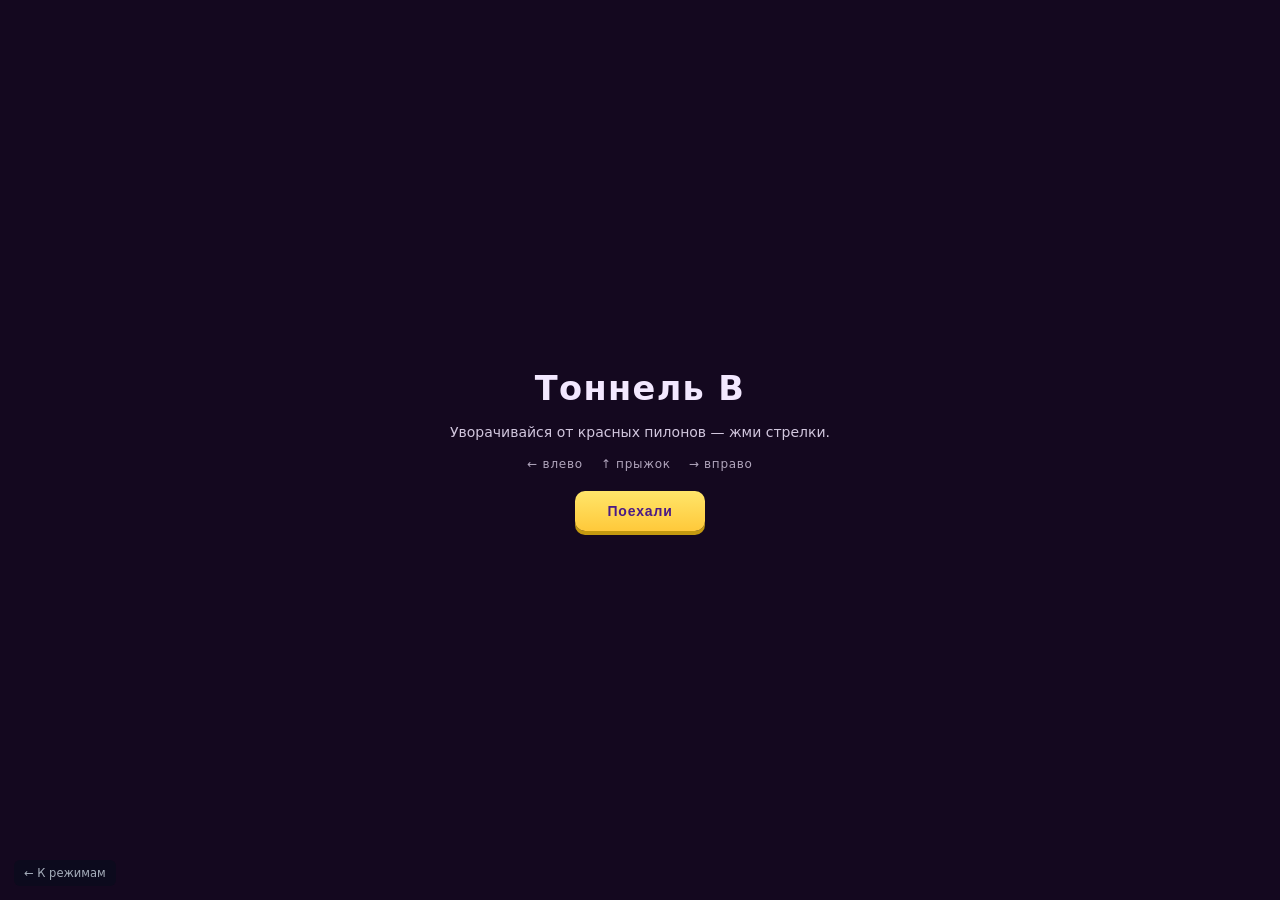
==== b/index.html @ cd14d4db "Два режима с общим неоновым скином Тоннель A и Тоннель B выглядят как одна игра, но проверяют разное" ====
<!DOCTYPE html>
<html lang="ru">
<head>
  <meta charset="UTF-8">
  <meta name="viewport" content="width=device-width, initial-scale=1.0, user-scalable=no">
  <title>Тоннель B</title>
  <link rel="stylesheet" href="style.css">
</head>
<body>
  <canvas id="game"></canvas>

  <div id="hud">
    <div class="hud-top">
      <div class="hud-cluster">
        <div class="hud-box hearts-box" id="lives-box">
          <span class="heart filled" data-i="0"></span>
          <span class="heart filled" data-i="1"></span>
          <span class="heart filled" data-i="2"></span>
        </div>
        <div class="hud-center hud-stats">
          <span class="hud-stat">ур : <b id="level-num">1</b><span id="level-mul" hidden></span></span>
          <span class="hud-stat hud-speed"><i class="hud-core-ico"></i><b id="speed">0.0</b> км/ч</span>
        </div>
      </div>
      <button id="pause-btn" type="button" class="pause-btn" aria-label="Пауза" hidden></button>
    </div>

    <div class="hud-bottom">
      <div class="controls-hint">
        <span>← ВЛЕВО</span>
        <span>↑ ПРЫЖОК</span>
        <span>→ ВПРАВО</span>
      </div>
      <div id="touch-controls">
        <button type="button" class="touch-btn touch-btn-left" data-input="left" aria-label="Влево"></button>
        <button type="button" class="touch-btn touch-btn-center" data-input="brace" aria-label="Прыжок"></button>
        <button type="button" class="touch-btn touch-btn-right" data-input="right" aria-label="Вправо"></button>
      </div>
    </div>

    <div id="brace-flash" hidden></div>
    <div id="status" hidden></div>
    <button id="restart-btn" type="button" hidden>Ещё раз</button>
    <button id="report-alt" type="button" class="ghost-btn" hidden></button>

    <button id="tutor-hide" type="button" class="ghost-btn" hidden>Скрыть подсказки</button>

    <div id="tutor" hidden>
      <div class="tutor-card">
        <div class="tutor-title" id="tutor-title"></div>
        <div class="tutor-body" id="tutor-body"></div>
        <div class="tutor-hint" id="tutor-hint">Нажми любую кнопку</div>
      </div>
    </div>

    <div id="pause-overlay" hidden>
      <div class="pause-panel">
        <div class="pause-title">ПАУЗА</div>
        <button id="resume-btn" type="button">Продолжить</button>
      </div>
    </div>

    <div id="rating-overlay" hidden>
      <div class="rating-panel">
        <div class="rating-title">Рейтинг</div>
        <div class="rating-you">
          <div id="rating-name"></div>
          <div id="rating-score"></div>
        </div>
        <ol class="rating-list" id="rating-list"></ol>
        <div class="rating-place" id="rating-place" hidden></div>
        <div class="rating-error" id="rating-error" hidden>Рейтинг недоступен</div>
        <button id="rating-restart" type="button">Начать заново</button>
      </div>
    </div>

    <div id="intro">
      <div class="intro-panel">
      <h1>Тоннель B</h1>
      <p class="intro-sub">Уворачивайся от красных пилонов — жми стрелки.</p>
      <p class="intro-keys"><span>← влево</span><span>↑ прыжок</span><span>→ вправо</span></p>
      <button id="start-btn" type="button">Поехали</button>
      <button id="tutor-again" type="button" class="ghost-btn" hidden>Пройти обучение снова</button>
      </div>
    </div>
  </div>

  <a class="back-link" href="../">← К режимам</a>
  <script type="module" src="src/main.js"></script>
</body>
</html>
---- b/style.css ----
* {
  box-sizing: border-box;
  margin: 0;
  padding: 0;
}

html,
body {
  width: 100%;
  height: 100%;
  /* Safari's toolbar collapses mid-scroll; dvh keeps the layout from jumping. */
  height: 100dvh;
  overflow: hidden;
  background: #14081f;
  font-family: "Segoe UI", system-ui, sans-serif;
  color: #f3e8ff;
  touch-action: none;
  user-select: none;
}

#game {
  display: block;
  width: 100%;
  height: 100%;
  cursor: crosshair;
}

#hud {
  pointer-events: none;
  position: fixed;
  inset: 0;
  z-index: 2;
}

.hud-top {
  display: flex;
  justify-content: center;
  align-items: flex-start;
  position: relative;
  padding: 16px 62px;
  gap: 12px;
}

.hud-cluster {
  display: flex;
  align-items: stretch;
  justify-content: center;
  gap: 8px;
  min-width: 0;
}

.hud-center {
  display: flex;
  flex-direction: column;
  align-items: flex-start;
  justify-content: center;
  gap: 2px;
  min-width: 120px;
}

.hud-stats {
  background: url("../assets/speed_back.png") center / 100% 100% no-repeat;
  color: #3b1a6e;
  border-radius: 0;
  padding: 10px 22px 10px 18px;
  gap: 2px;
  box-shadow: none;
  min-width: 148px;
}

.hud-stat {
  font-size: 12px;
  font-weight: 800;
  letter-spacing: 0.02em;
  font-style: italic;
}

.hud-stat b {
  font-variant-numeric: tabular-nums;
  font-style: italic;
}

.hud-speed {
  display: inline-flex;
  align-items: center;
  gap: 6px;
}

body.heat-hot .hud-speed {
  text-shadow: 0 0 10px rgba(255, 220, 120, 0.85);
}

body.heat-hot .hud-core-ico {
  box-shadow: 0 0 10px rgba(255, 200, 80, 0.95);
}

.hud-core-ico {
  width: 12px;
  height: 12px;
  background: linear-gradient(135deg, #ffe56a, #c44dff 70%, #5a1a90);
  box-shadow: 0 0 6px rgba(196, 77, 255, 0.7);
  transform: rotate(45deg);
  display: inline-block;
}

.hud-box {
  background: rgba(214, 186, 255, 0.9);
  border: none;
  border-radius: 14px;
  padding: 8px 14px;
  font-weight: 800;
  letter-spacing: 0.04em;
  color: #3b1a6e;
  text-shadow: none;
  backdrop-filter: blur(4px);
  font-size: 12px;
  min-width: 88px;
  text-align: center;
  box-shadow: 0 4px 16px rgba(40, 10, 70, 0.3);
}

.hearts-box {
  display: inline-flex;
  align-items: center;
  justify-content: center;
  gap: 6px;
  min-width: 92px;
  padding: 10px 14px;
  background: url("../assets/heart-back.png") center / 100% 100% no-repeat;
  border-radius: 0;
  box-shadow: none;
  backdrop-filter: none;
}

.heart {
  width: 18px;
  height: 15px;
  display: inline-block;
  background: url("../assets/empty-heart.svg") center / contain no-repeat;
}

.heart.filled {
  background-image: url("../assets/full-heart.png");
}

.heart.empty {
  background-image: url("../assets/empty-heart.svg");
}

.pause-btn {
  pointer-events: auto;
  position: absolute;
  right: 18px;
  top: 16px;
  width: 44px;
  height: 44px;
  border: none;
  padding: 0;
  background: url("../assets/pause-button.png") center / contain no-repeat;
  background-color: transparent;
  cursor: pointer;
  flex-shrink: 0;
  -webkit-tap-highlight-color: transparent;
}

.pause-btn[hidden] {
  display: none;
}

.pause-btn:active {
  transform: scale(0.96);
}

#pause-overlay {
  pointer-events: auto;
  position: absolute;
  inset: 0;
  z-index: 8;
  display: flex;
  align-items: center;
  justify-content: center;
  background: rgba(12, 4, 24, 0.62);
  backdrop-filter: blur(4px);
}

#pause-overlay[hidden] {
  display: none;
}

.pause-panel {
  min-width: 240px;
  padding: 22px 28px;
  border-radius: 14px;
  background: rgba(30, 12, 56, 0.94);
  border: 1px solid rgba(232, 180, 255, 0.28);
  text-align: center;
  box-shadow: 0 12px 40px rgba(0, 0, 0, 0.45);
}

.pause-title {
  font-size: 19px;
  font-weight: 800;
  letter-spacing: 0.12em;
  margin-bottom: 16px;
  color: #ffe56a;
}

#resume-btn {
  padding: 12px 28px;
  border: none;
  border-radius: 10px;
  background: linear-gradient(180deg, #ffe56a, #ffc93a);
  color: #4a1a86;
  font-size: 13px;
  font-weight: 800;
  letter-spacing: 0.06em;
  cursor: pointer;
  box-shadow: 0 4px 0 #c49a10;
}

#resume-btn:hover {
  background: linear-gradient(180deg, #fff08a, #ffd45a);
}

#rating-overlay {
  pointer-events: auto;
  position: absolute;
  inset: 0;
  z-index: 9;
  display: flex;
  align-items: center;
  justify-content: center;
  padding: 20px;
  background: rgba(12, 4, 24, 0.72);
  backdrop-filter: blur(4px);
}

#rating-overlay[hidden] {
  display: none;
}

.rating-panel {
  width: min(360px, 92vw);
  max-height: min(80vh, 560px);
  overflow-y: auto;
  -webkit-overflow-scrolling: touch;
  padding: 22px 22px 20px;
  border-radius: 14px;
  background: rgba(30, 12, 56, 0.96);
  border: 1px solid rgba(232, 180, 255, 0.28);
  text-align: center;
  box-shadow: 0 12px 40px rgba(0, 0, 0, 0.45);
}

.rating-title {
  font-size: 19px;
  font-weight: 800;
  letter-spacing: 0.12em;
  margin-bottom: 12px;
  color: #ffe56a;
  text-transform: uppercase;
}

.rating-you {
  margin-bottom: 14px;
}

#rating-name {
  font-size: 15px;
  font-weight: 700;
}

#rating-score {
  margin-top: 4px;
  font-size: 12px;
  opacity: 0.75;
}

.rating-list {
  list-style: none;
  display: flex;
  flex-direction: column;
  gap: 4px;
  margin: 0 0 12px;
  text-align: left;
}

.rating-list li {
  display: grid;
  grid-template-columns: 28px 1fr auto;
  gap: 8px;
  align-items: center;
  padding: 6px 10px;
  border-radius: 8px;
  background: rgba(255, 255, 255, 0.04);
  font-size: 13px;
}

.rating-list li.is-you {
  background: rgba(255, 229, 106, 0.16);
  border: 1px solid rgba(255, 229, 106, 0.4);
}

.rating-rank {
  font-weight: 800;
  opacity: 0.55;
}

.rating-score {
  font-weight: 800;
  color: #ffe56a;
}

.rating-place {
  font-size: 12px;
  margin-bottom: 12px;
  opacity: 0.8;
}

.rating-error {
  font-size: 12px;
  margin-bottom: 12px;
  color: rgba(255, 160, 160, 0.9);
}

#rating-restart {
  padding: 12px 28px;
  border: none;
  border-radius: 10px;
  background: linear-gradient(180deg, #ffe56a, #ffc93a);
  color: #4a1a86;
  font-size: 13px;
  font-weight: 800;
  letter-spacing: 0.06em;
  cursor: pointer;
  box-shadow: 0 4px 0 #c49a10;
}

#rating-restart:hover {
  background: linear-gradient(180deg, #fff08a, #ffd45a);
}

.hud-bottom {
  position: absolute;
  left: 0;
  right: 0;
  bottom: 0;
  padding: 10px 18px 14px;
  background: linear-gradient(transparent 0%, rgba(30, 8, 50, 0.45) 28%, rgba(20, 6, 40, 0.92) 70%);
}

.controls-hint {
  display: flex;
  justify-content: center;
  gap: 28px;
  flex-wrap: wrap;
  font-size: 10.5px;
  letter-spacing: 0.08em;
  opacity: 0.8;
  transition: opacity 0.25s ease;
}

/* Fly-in / goal / stall cinematics — keep the frame clean. */
body.cinema .controls-hint,
body.cinema #touch-controls,
body.cinema #tutor-hide,
body.cinema #brace-flash,
body.cinema #pause-btn {
  opacity: 0 !important;
  pointer-events: none !important;
}

body.cinema #touch-controls {
  visibility: hidden;
}

body.paused #touch-controls,
body.paused .controls-hint {
  pointer-events: none;
  opacity: 0.35;
}

/* Hidden on wide desktops; shown on narrow / phone layouts (incl. DevTools). */
#touch-controls {
  display: none;
  pointer-events: auto;
  grid-template-columns: 1fr 1.1fr 1fr;
  gap: 10px;
  max-width: 420px;
  margin: 8px auto 0;
  width: 100%;
}

.touch-btn {
  appearance: none;
  border: none;
  border-radius: 0;
  background-color: transparent;
  background-position: center;
  background-repeat: no-repeat;
  background-size: 100% 100%;
  color: #4a1a86;
  min-height: 72px;
  padding: 0;
  font: inherit;
  cursor: pointer;
  -webkit-tap-highlight-color: transparent;
  touch-action: manipulation;
  user-select: none;
  box-shadow: none;
}

.touch-btn-left {
  background-image: url("../assets/left-button.png");
}

.touch-btn-center {
  background-image: url("../assets/up-button.png");
}

.touch-btn-right {
  background-image: url("../assets/right-button.png");
}

.touch-btn:active,
.touch-btn.is-down {
  transform: translateY(2px) scale(0.98);
  filter: brightness(0.95);
}

@media (max-width: 900px) {
  #touch-controls {
    display: grid;
  }

  .controls-hint {
    display: none;
  }

  .hud-bottom {
    padding-bottom: max(14px, env(safe-area-inset-bottom));
  }

  /* Back link sits top-left here — clear the HUD row out from under it. */
  .hud-top {
    padding-top: 48px;
  }

  .pause-btn {
    top: 48px;
  }

  #tutor-hide {
    top: 116px;
  }
}

#brace-flash {
  position: absolute;
  left: 50%;
  top: 52%;
  transform: translate(-50%, -50%);
  padding: 10px 22px;
  border-radius: 10px;
  background: rgba(255, 80, 40, 0.55);
  font-size: 19px;
  font-weight: 800;
  letter-spacing: 0.12em;
  animation: pulse 0.35s ease-in-out infinite alternate;
}

#brace-flash.grade-perfect {
  background: rgba(46, 204, 113, 0.62);
}

#brace-flash.grade-good {
  background: rgba(52, 152, 219, 0.62);
}

#brace-flash.grade-late {
  background: rgba(230, 150, 40, 0.64);
}

#brace-flash.grade-miss {
  background: rgba(231, 76, 60, 0.62);
}

#brace-flash.grade-whiff {
  background: rgba(120, 120, 140, 0.55);
}

#status {
  position: absolute;
  left: 50%;
  top: 42%;
  transform: translate(-50%, -50%);
  min-width: 200px;
  padding: 18px 26px;
  border-radius: 14px;
  background: rgba(6, 14, 28, 0.94);
  border: 1px solid rgba(232, 244, 255, 0.25);
  text-align: center;
  line-height: 1.3;
}

#status.report-good { border-color: rgba(46, 204, 113, 0.6); }
#status.report-bad { border-color: rgba(231, 76, 60, 0.6); }

.report-title {
  font-size: 20px;
  font-weight: 800;
  letter-spacing: 0.04em;
}

.report-line {
  margin-top: 8px;
  font-size: 11px;
  line-height: 1.4;
  color: rgba(232, 244, 255, 0.62);
}

#restart-btn {
  pointer-events: auto;
  position: absolute;
  left: 50%;
  top: 56%;
  transform: translate(-50%, -50%);
  padding: 10px 22px;
  border: none;
  border-radius: 8px;
  background: #e8f4ff;
  color: #0a1628;
  font-size: 13px;
  font-weight: 700;
  cursor: pointer;
}

#report-alt {
  position: absolute;
  left: 50%;
  top: 64%;
  transform: translate(-50%, -50%);
  font-size: 11px;
  white-space: nowrap;
}

#restart-btn:hover {
  background: #fff;
}

#tutor-hide {
  position: absolute;
  left: 50%;
  top: 76px;
  transform: translateX(-50%);
  font-size: 10.5px;
  white-space: nowrap;
  z-index: 6;
}

#tutor {
  pointer-events: none;
  position: absolute;
  inset: 0;
  z-index: 5;
  display: flex;
  align-items: center;
  justify-content: center;
  padding: 20px;
}

#tutor[hidden] {
  display: none;
}

.tutor-card {
  max-width: min(420px, 92vw);
  padding: 18px 22px 16px;
  border-radius: 14px;
  background: rgba(6, 14, 28, 0.92);
  border: 1px solid rgba(232, 244, 255, 0.22);
  box-shadow: 0 12px 40px rgba(0, 0, 0, 0.45);
  text-align: center;
  backdrop-filter: blur(6px);
}

.tutor-card--top {
  align-self: flex-start;
  margin-top: max(96px, 14vh);
}

.tutor-title {
  font-size: 15px;
  font-weight: 800;
  letter-spacing: 0.08em;
  margin-bottom: 8px;
  color: #ffb380;
}

.tutor-body {
  font-size: 13px;
  line-height: 1.45;
  opacity: 0.92;
  margin-bottom: 12px;
}

.tutor-hint {
  font-size: 10.5px;
  font-weight: 700;
  letter-spacing: 0.06em;
  opacity: 0.65;
  animation: tutor-hint-pulse 1.1s ease-in-out infinite;
}

@keyframes tutor-hint-pulse {
  0%,
  100% {
    opacity: 0.45;
  }
  50% {
    opacity: 0.9;
  }
}

.ghost-btn {
  pointer-events: auto;
  padding: 8px 12px;
  border: none;
  border-radius: 8px;
  background: transparent;
  color: rgba(232, 244, 255, 0.55);
  font-size: 11px;
  font-weight: 600;
  cursor: pointer;
  text-decoration: underline;
}

.ghost-btn:hover {
  color: #e8f4ff;
}

.ghost-btn[hidden] {
  display: none;
}

#intro[hidden] {
  display: none;
}

/* Opaque so the HUD never shows through, and scrollable when the rules do not
   fit a phone screen. margin:auto on the panel centres it and still scrolls. */
#intro {
  pointer-events: auto;
  position: absolute;
  inset: 0;
  display: flex;
  overflow-y: auto;
  -webkit-overflow-scrolling: touch;
  touch-action: pan-y;
  padding: max(20px, env(safe-area-inset-top)) 20px max(20px, env(safe-area-inset-bottom));
  background: #14081f;
}

.intro-panel {
  margin: auto;
  display: flex;
  flex-direction: column;
  align-items: center;
  gap: 14px;
  text-align: center;
}

/* Nothing behind the rules should compete with them for the screen. */
body.intro-open .hud-top,
body.intro-open .hud-bottom,
body.intro-open #pause-btn,
body.intro-open #pause-overlay,
body.intro-open #rating-overlay {
  display: none;
}

#intro h1 {
  font-size: clamp(1.5rem, 5vw, 2.1rem);
  font-weight: 800;
  letter-spacing: 0.04em;
}

/* Phones in landscape or with a tall browser chrome: shrink instead of scroll. */
@media (max-height: 760px) {
  #intro h1 {
    font-size: clamp(1.2rem, 4.5vw, 1.6rem);
  }

  .intro-panel {
    gap: 10px;
  }

  .intro-sub {
    font-size: 12px;
  }

  .intro-keys {
    font-size: 11px;
  }

  #start-btn {
    padding: 11px 28px;
  }
}

.intro-sub {
  max-width: 420px;
  font-size: 14px;
  opacity: 0.85;
  line-height: 1.5;
}

.intro-keys {
  display: flex;
  justify-content: center;
  gap: 18px;
  flex-wrap: wrap;
  font-size: 12px;
  letter-spacing: 0.06em;
  opacity: 0.7;
}

#start-btn {
  margin-top: 6px;
  padding: 12px 32px;
  border: none;
  border-radius: 10px;
  background: linear-gradient(180deg, #ffe56a, #ffc93a);
  color: #4a1a86;
  font-size: 14px;
  font-weight: 800;
  letter-spacing: 0.06em;
  cursor: pointer;
  box-shadow: 0 4px 0 #c49a10;
}

#start-btn:hover {
  background: linear-gradient(180deg, #fff08a, #ffd45a);
}

.back-link {
  position: fixed;
  left: 14px;
  bottom: 14px;
  z-index: 3;
  color: rgba(232, 244, 255, 0.7);
  text-decoration: none;
  font-size: 11.5px;
  background: rgba(6, 14, 28, 0.55);
  padding: 6px 10px;
  border-radius: 6px;
}

.back-link:hover {
  color: #fff;
}

@media (max-width: 900px) {
  .back-link {
    top: 12px;
    bottom: auto;
    left: 12px;
  }
}

@keyframes pulse {
  from { transform: translate(-50%, -50%) scale(1); }
  to { transform: translate(-50%, -50%) scale(1.06); }
}

@media (max-width: 640px) {
  .hud-box { font-size: 10px; min-width: 80px; padding: 6px 10px; }
  .hearts-box { min-width: 78px; padding: 8px 10px; gap: 4px; }
  .heart { width: 15px; height: 13px; }
  .hud-stats { min-width: 120px; padding: 8px 16px 8px 14px; }
  .hud-stat { font-size: 10px; }
  .pause-btn { width: 38px; height: 38px; }
  .controls-hint { gap: 14px; font-size: 9.5px; }
  #brace-flash { font-size: 16px; }
}
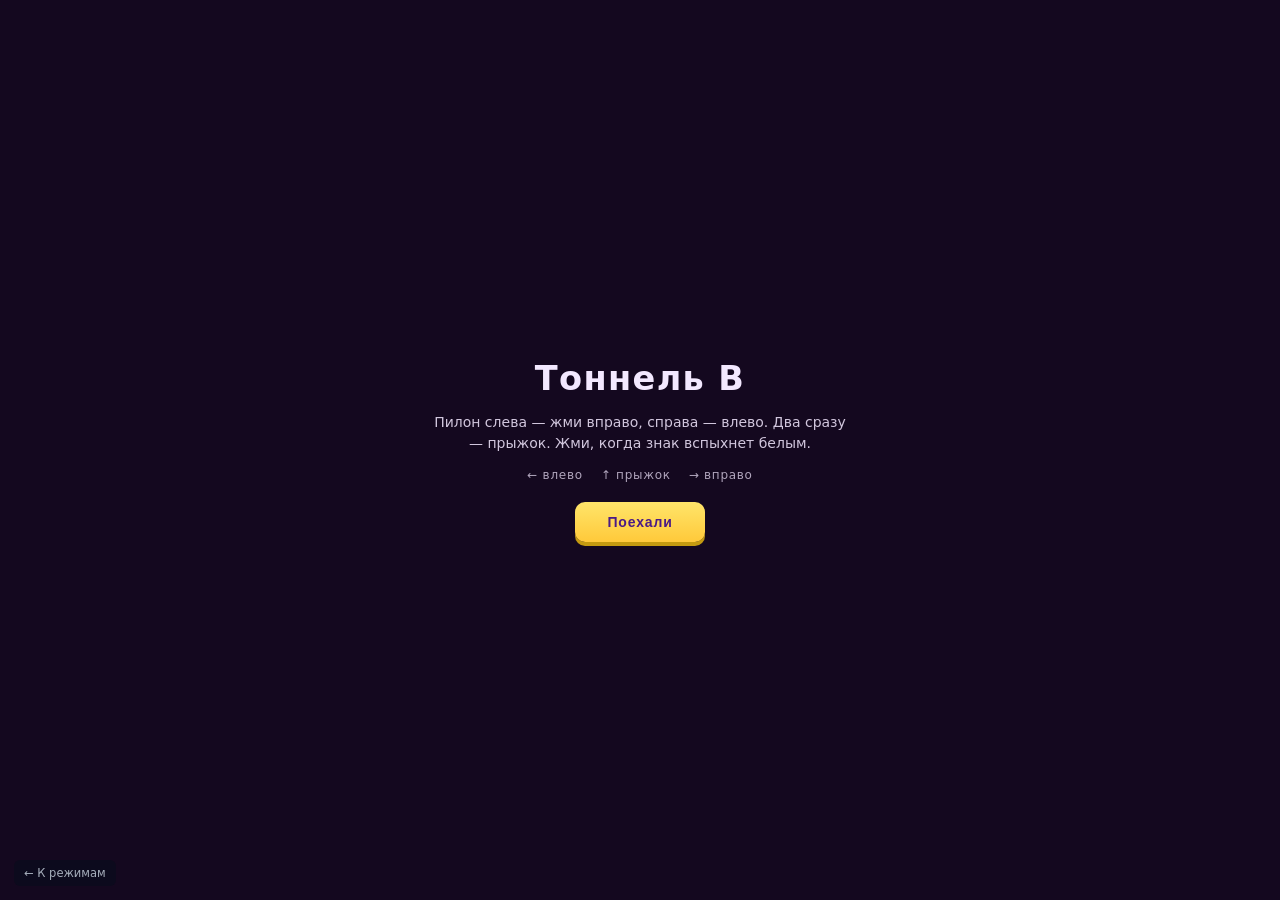
==== commit 808c38e9: "Сделать Тоннель B читаемым в заезде Пилон остаётся в кадре и показывает, какую кнопку жать. Камера б" ====
--- a/b/index.html
+++ b/b/index.html
@@ -77,7 +77,7 @@
     <div id="intro">
       <div class="intro-panel">
       <h1>Тоннель B</h1>
-      <p class="intro-sub">Уворачивайся от красных пилонов — жми стрелки.</p>
+      <p class="intro-sub">Пилон слева — жми вправо, справа — влево. Два сразу — прыжок. Жми, когда знак вспыхнет белым.</p>
       <p class="intro-keys"><span>← влево</span><span>↑ прыжок</span><span>→ вправо</span></p>
       <button id="start-btn" type="button">Поехали</button>
       <button id="tutor-again" type="button" class="ghost-btn" hidden>Пройти обучение снова</button>
